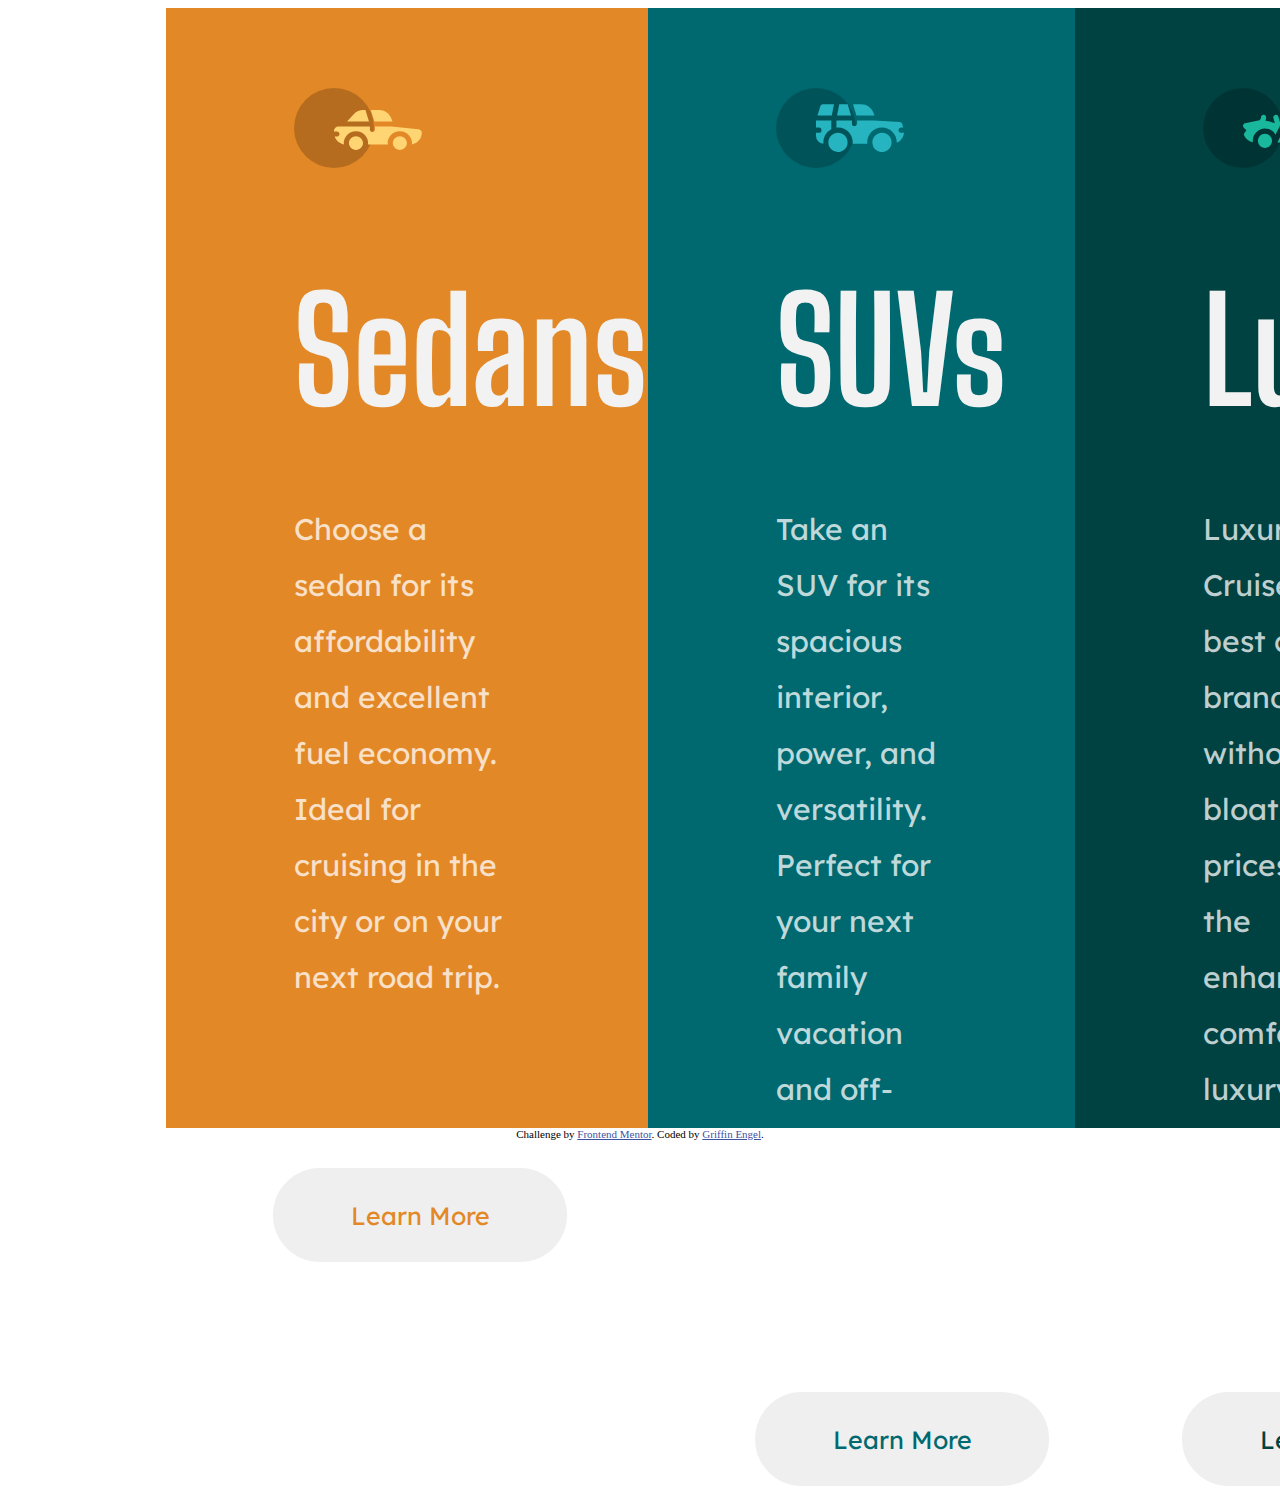
==== Solution/index.html @ 986dfcef "Made a subfolder containing the Solution files" ====
<!DOCTYPE html>
<html lang="en">
  <head>
    <meta charset="UTF-8" />
    <meta name="viewport" content="width=device-width, initial-scale=1.0" />
    <link
      rel="icon"
      type="image/png"
      sizes="32x32"
      href="./images/favicon-32x32.png"
    />
    <link rel="stylesheet" href="styles.css" />

    <link rel="preconnect" href="https://fonts.googleapis.com">
    <link rel="preconnect" href="https://fonts.gstatic.com" crossorigin>
    <link href="https://fonts.googleapis.com/css2?family=Big+Shoulders+Display:wght@700&family=Lexend+Deca&display=swap" rel="stylesheet">

    <title>Frontend Mentor | 3-column preview card component</title>
  </head>
  <body>
    <main class="container">
      <section class="columns" id="sedans">
        <img id="sedan-img "src="/images/icon-sedans.svg">
        <h1>Sedans</h1>
        <p>
          Choose a sedan for its affordability and excellent fuel economy. Ideal
          for cruising in the city or on your next road trip.
        </p>
        <button class="btn">Learn More</button>
      </section>

      <section class="columns" id="suvs">
        <img id="suvs-img" src="/images/icon-suvs.svg">
        <h1>SUVs</h1>

        <p>
          Take an SUV for its spacious interior, power, and versatility. Perfect
          for your next family vacation and off-road adventures.
        </p>
        <button class="btn">Learn More</button>
      </section>

      <section class="columns" id="luxury">
        <img src="/images/icon-luxury.svg">
        <h1>Luxury</h1>
        <p>
          Luxury Cruise in the best car brands without the bloated prices. Enjoy
          the enhanced comfort of a luxury rental and arrive in style.
        </p>
        <button class="btn" href="dummysite.com">Learn More</button>
      </section>
    </main>

    <div class="attribution">
      Challenge by
      <a href="https://www.frontendmentor.io?ref=challenge" target="_blank"
        >Frontend Mentor</a
      >. Coded by <a href="#">Griffin Engel</a>.
    </div>
  </body>
</html>
---- Solution/styles.css ----
:root {
  --bright-orange: hsl(31, 77%, 52%);
  --dark-cyan: hsl(184, 100%, 22%);
  --very-dark-cyan: hsl(179, 100%, 13%);
  --paragraphs: hsla(0, 0%, 100%, 0.75);
  --very-light-gray: hsl(0, 0%, 95%);
  --white: hsl(0, 0%, 100%);
}

html {
  box-sizing: border-box;
  font-size: 100%;
  margin: 0;
}

#sedans,
#suvs,
#luxury {
  display: grid;
}

#sedans {
  background-color: var(--bright-orange);
}

#suvs {
  background-color: var(--dark-cyan);
}

#luxury {
  background-color: var(--very-dark-cyan);
}

.container p {
  color: var(--paragraphs);
  font-family: "Lexend Deca", sans-serif;
  font-size: 30px;
  margin: 0 auto;
  line-height: 3.5rem;
  margin: 1rem 8rem 10rem;
}

h1 {
  color: var(--very-light-gray);
  font-family: "Big Shoulders Display", cursive;
  font-size: 9rem;
  margin-left: 8rem;
  margin-bottom: 3rem;
}

.btn {
  width: 300px;
  height: 100px;
  border-radius: 50px;
  font-size: 25px;
  border: #fff solid;
  font-family: "Lexend Deca", sans-serif;
  cursor: pointer;
  margin-left: 6.5rem;
  margin-bottom: 10rem;
}

#sedans .btn {
  color: var(--bright-orange);
}

#suvs .btn {
  color: var(--dark-cyan);
}

#luxury .btn {
  color: var(--very-dark-cyan);
}

#sedans .btn:hover {
  background-color: var(--bright-orange);
  color: var(--white);
}

#suvs .btn:hover {
  background-color: var(--dark-cyan);
  color: var(--white);
}

#luxury .btn:hover {
  background-color: var(--very-dark-cyan);
  color: var(--white);
}

img {
  width: 8rem;
  margin-top: 5em;
  margin-left: 8em;
}

.container {
  display: flex;
  width: 75%;
  margin: auto;
  height: 70rem;
  flex-direction: row;
}

.attribution {
  font-size: 11px;
  text-align: center;
}

.attribution a {
  color: hsl(228, 45%, 44%);
}
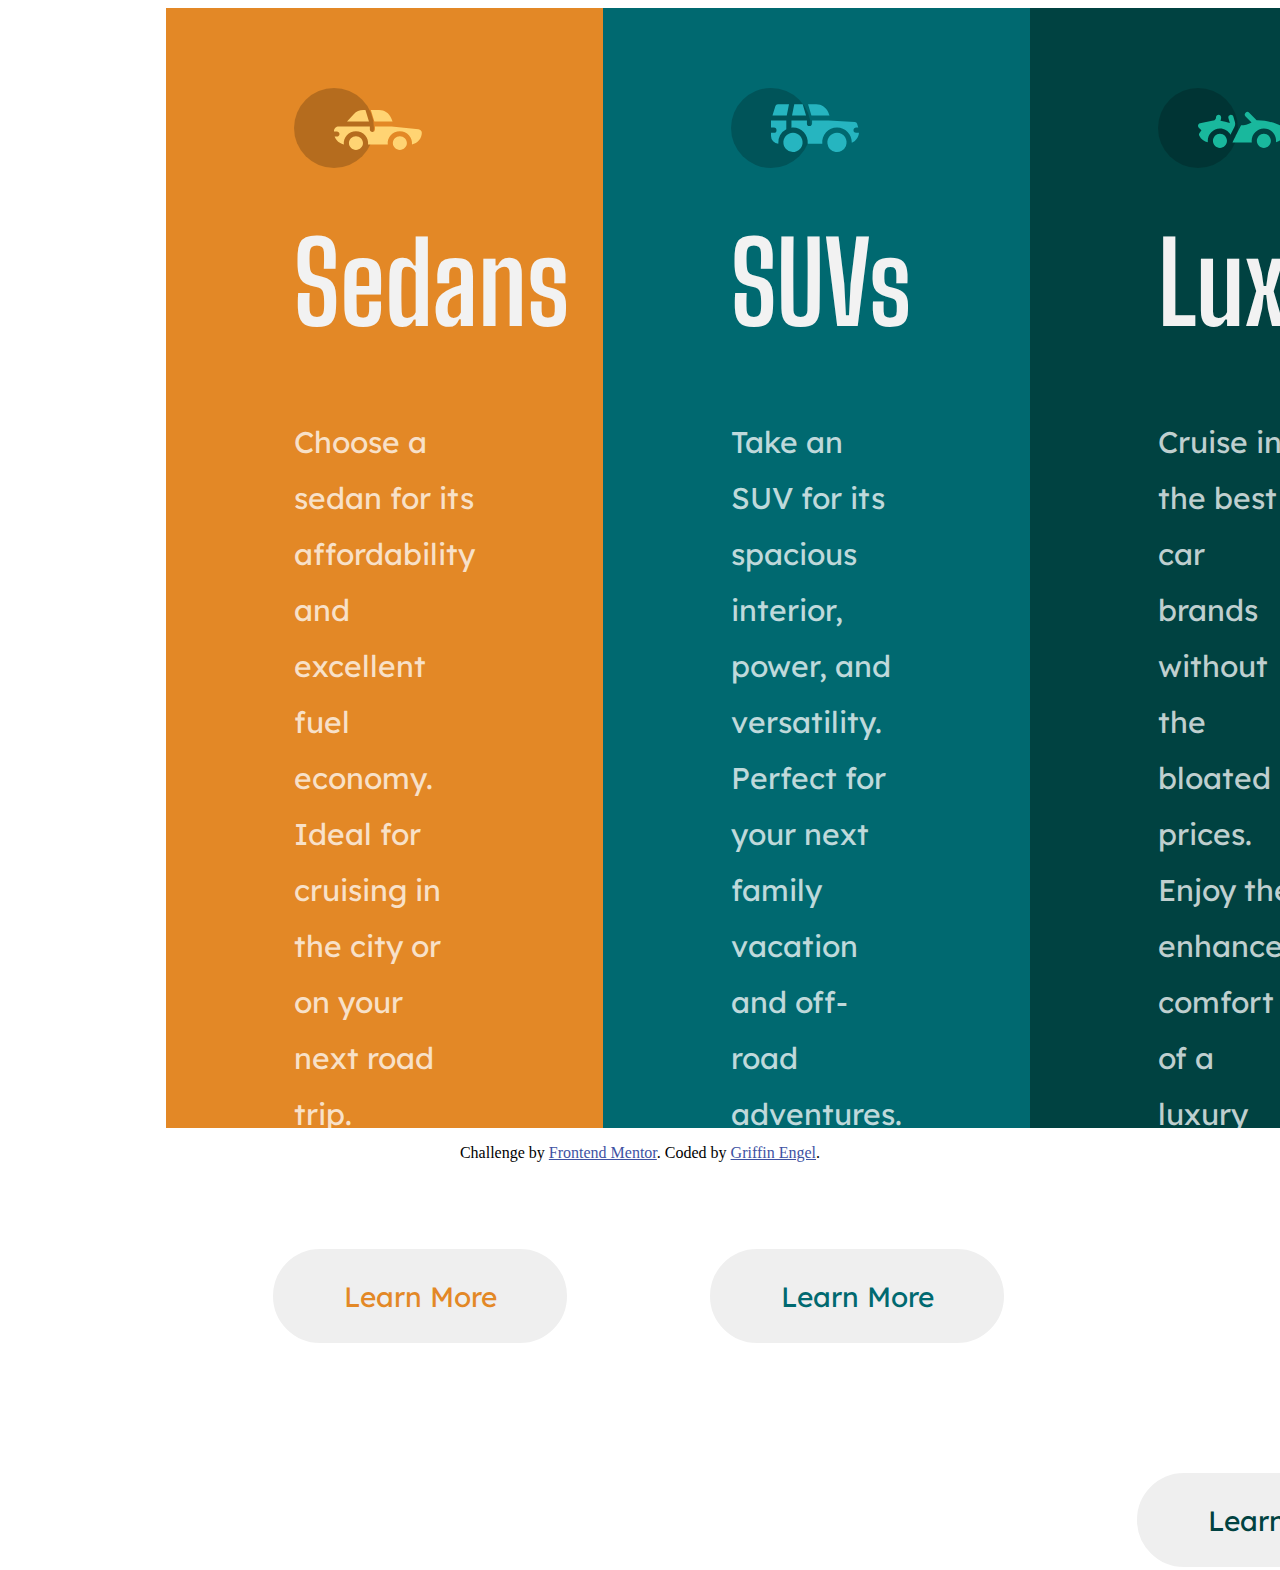
==== commit 1262498e: "Merge branch 'main' of https://github.com/CoreSNK/3-column-preview-card-component-main" ====
--- a/Solution/index.html
+++ b/Solution/index.html
@@ -44,7 +44,7 @@
         <img src="/images/icon-luxury.svg">
         <h1>Luxury</h1>
         <p>
-          Luxury Cruise in the best car brands without the bloated prices. Enjoy
+          Cruise in the best car brands without the bloated prices. Enjoy
           the enhanced comfort of a luxury rental and arrive in style.
         </p>
         <button class="btn" href="dummysite.com">Learn More</button>
--- a/Solution/styles.css
+++ b/Solution/styles.css
@@ -37,27 +37,28 @@
   font-size: 30px;
   margin: 0 auto;
   line-height: 3.5rem;
-  margin: 1rem 8rem 10rem;
+  margin: 1rem 8rem 6.5rem;
 }
 
 h1 {
   color: var(--very-light-gray);
   font-family: "Big Shoulders Display", cursive;
-  font-size: 9rem;
+  font-size: 7rem;
   margin-left: 8rem;
   margin-bottom: 3rem;
+  margin-top: 3rem;
 }
 
 .btn {
   width: 300px;
   height: 100px;
   border-radius: 50px;
-  font-size: 25px;
+  font-size: 1.75rem;
   border: #fff solid;
   font-family: "Lexend Deca", sans-serif;
   cursor: pointer;
   margin-left: 6.5rem;
-  margin-bottom: 10rem;
+  margin-bottom: 7rem;
 }
 
 #sedans .btn {
@@ -102,8 +103,9 @@
 }
 
 .attribution {
-  font-size: 11px;
+  font-size: 1rem;
   text-align: center;
+  margin: 1rem 0 0 0;
 }
 
 .attribution a {
